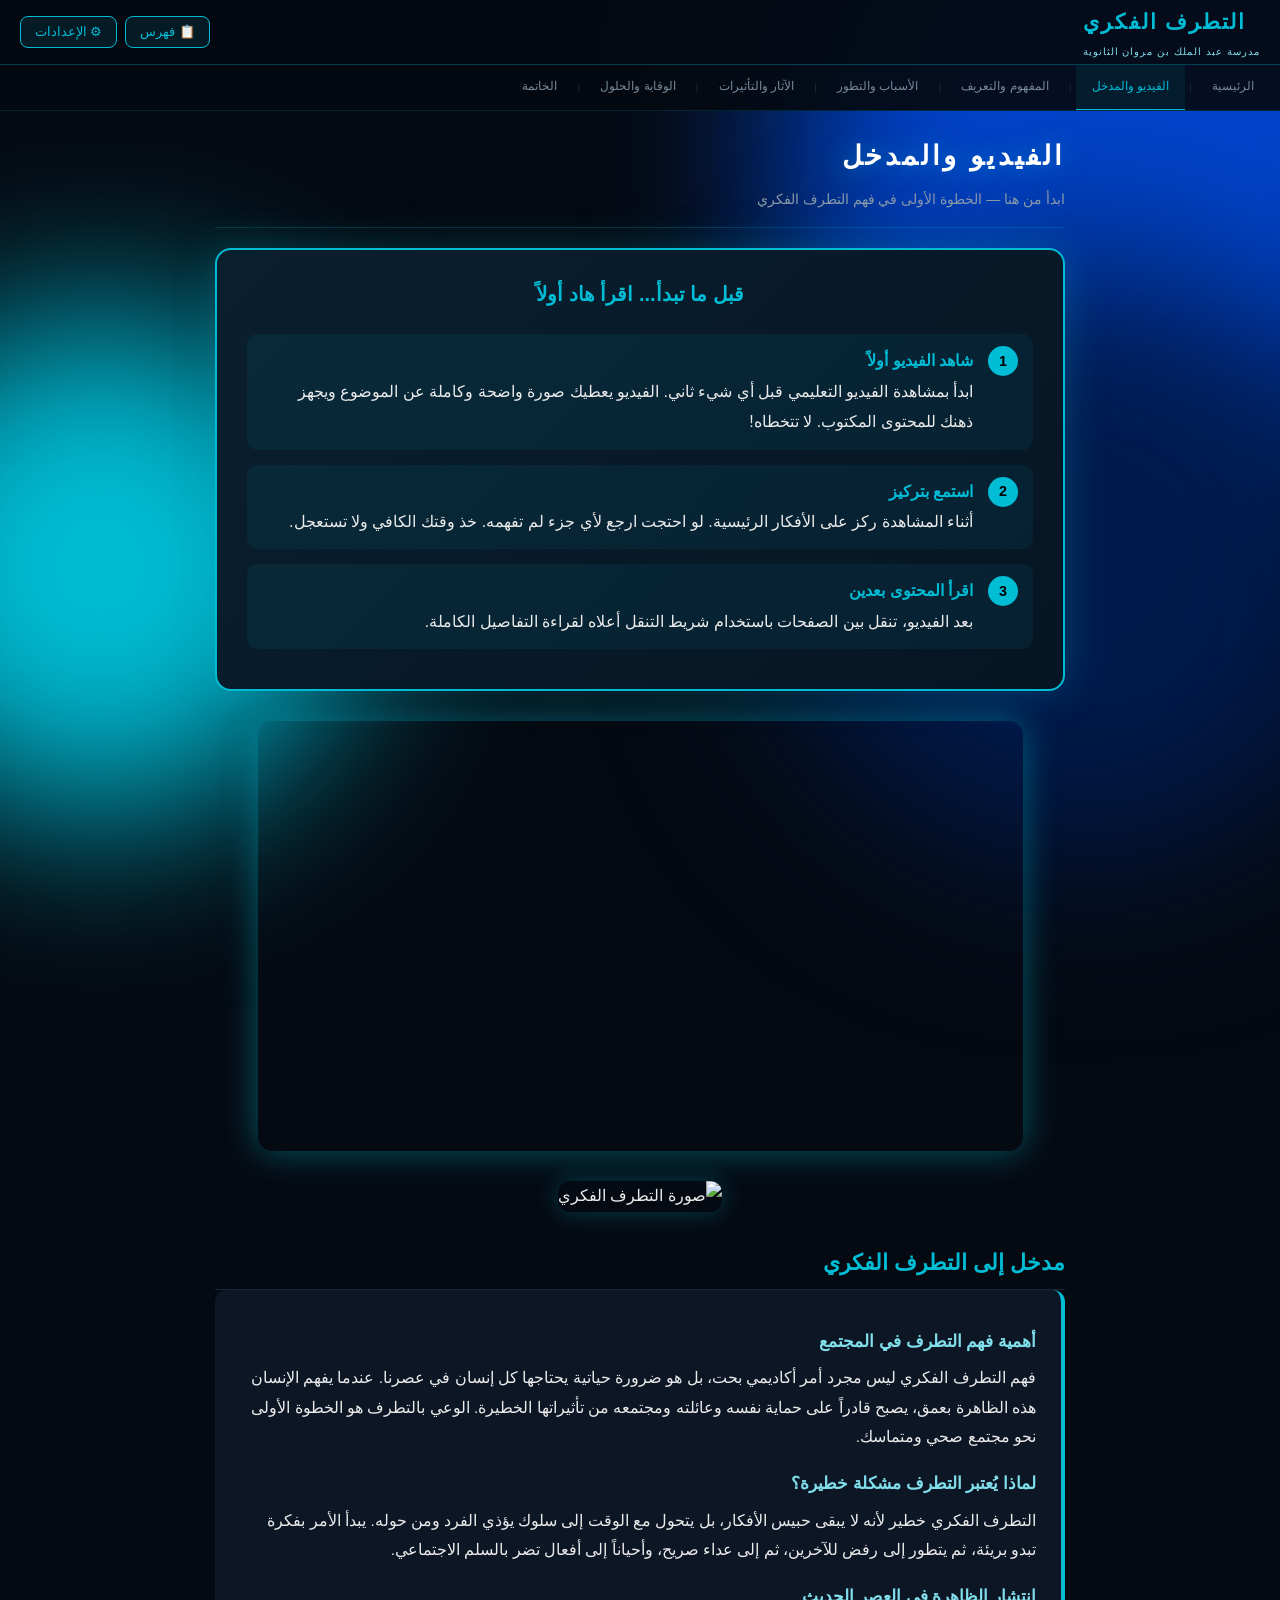
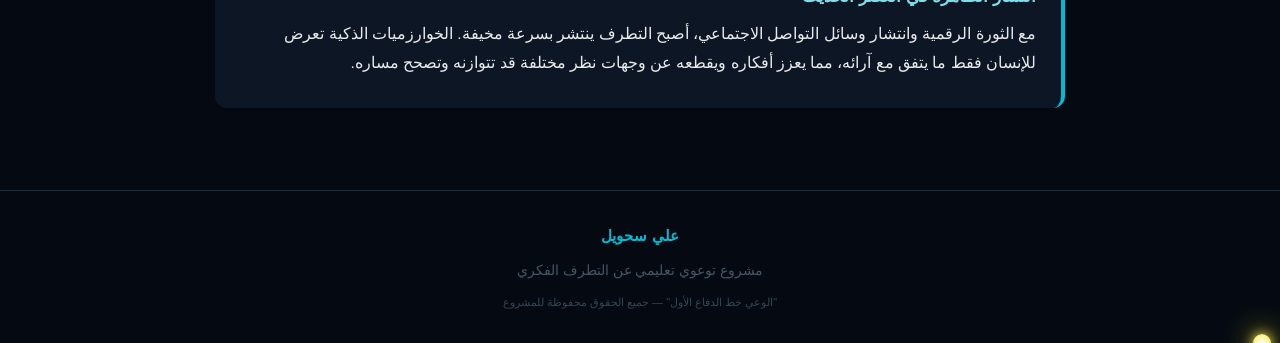
==== page1.html @ fb8c283d "Add files via upload" ====
<!DOCTYPE html>
<html lang="ar" dir="rtl">
<head>
<meta charset="UTF-8">
<meta name="viewport" content="width=device-width, initial-scale=1.0">
<title>الفيديو والمدخل — التطرف الفكري</title>
<link rel="stylesheet" href="style.css">
</head>
<body>
<!-- شاشة الترحيب -->
<div id="intro-screen">
  <canvas id="lightning-canvas"></canvas>
  <div id="intro-title">التطرف الفكري</div>
</div>

<div id="main-site">
<div id="progress-bar"></div>

<div class="bg-glow" style="width:700px;height:700px;background:#0044cc;top:-200px;right:-200px;animation-delay:0s"></div>
<div class="bg-glow" style="width:500px;height:500px;background:#00bcd4;top:35%;left:-150px;animation-delay:2.5s"></div>
<div class="bg-glow" style="width:600px;height:600px;background:#001a4d;bottom:5%;right:-100px;animation-delay:5s"></div>

<!-- الهيدر -->
<div id="site-header">
  <div class="header-title">التطرف الفكري<span>مدرسة عبد الملك بن مروان الثانوية</span></div>
  <div class="header-btns">
    
    <button id="toc-btn" onclick="toggleToc()">📋 فهرس</button>
    <button id="settings-btn" onclick="toggleSettings()">⚙ الإعدادات</button>
  </div>
</div>

<!-- الإعدادات -->
<div id="settings-overlay" onclick="toggleSettings()"></div>
<div id="settings-panel" role="dialog" aria-label="إعدادات إمكانية الوصول">
  <div class="sp-header">
    <h3>⚙ الإعدادات وإمكانية الوصول</h3>
    <button id="settings-close" onclick="toggleSettings()" aria-label="إغلاق الإعدادات">✕</button>
  </div>
  <div class="sp-section">
    <div class="sp-section-title">إمكانية القراءة</div>
    <div class="sp-row"><div class="sp-label">حجم الخط<small>تكبير أو تصغير النص في الصفحة</small></div></div>
    <div class="sp-slider-wrap">
      <div class="sp-slider-row">
        <span style="font-size:0.75em;color:#556677">أ</span>
        <input type="range" min="80" max="160" value="100" id="font-size-slider" oninput="applyFontSize(this.value)">
        <span style="font-size:1.1em;color:#556677">أ</span>
        <span class="sp-slider-val" id="font-size-val">100%</span>
      </div>
    </div>
    <div class="sp-row" style="margin-top:16px"><div class="sp-label">تباعد الأسطر<small>زيادة المسافة بين الأسطر</small></div></div>
    <div class="sp-slider-wrap">
      <div class="sp-slider-row">
        <input type="range" min="140" max="260" value="190" id="line-height-slider" oninput="applyLineHeight(this.value)">
        <span class="sp-slider-val" id="line-height-val">1.9</span>
      </div>
    </div>
  </div>
  <div class="sp-section">
    <div class="sp-section-title">التباين والألوان</div>
    <div class="sp-row">
      <div class="sp-label">وضع التباين العالي<small>يجعل النصوص أوضح للمكفوفين جزئياً</small></div>
      <label class="sp-toggle"><input type="checkbox" id="high-contrast-toggle" onchange="applyHighContrast(this.checked)"><div class="sp-toggle-track"></div></label>
    </div>
    <div class="sp-row">
      <div class="sp-label">وضع اللون الأحادي<small>يلغي الألوان للمصابين بعمى الألوان</small></div>
      <label class="sp-toggle"><input type="checkbox" id="grayscale-toggle" onchange="applyGrayscale(this.checked)"><div class="sp-toggle-track"></div></label>
    </div>
  </div>
  <div class="sp-section" style="border:none">
    <div class="sp-section-title">إعادة الضبط</div>
    <button onclick="resetAll()" style="width:100%;padding:10px;background:rgba(239,83,80,0.12);border:1px solid rgba(239,83,80,0.35);color:#ef9a9a;border-radius:8px;cursor:pointer!important;font-family:Tahoma;font-size:0.85em;transition:background 0.2s" onmouseover="this.style.background='rgba(239,83,80,0.25)'" onmouseout="this.style.background='rgba(239,83,80,0.12)'">إعادة جميع الإعدادات إلى الوضع الافتراضي</button>
  </div>
</div>

<!-- الفهرس الجانبي -->
<div id="toc-overlay" onclick="toggleToc()"></div>
<div id="toc-panel" role="dialog" aria-label="فهرس المحتويات">
  <div class="toc-panel-header">
    <h3>📋 فهرس المحتويات</h3>
    <button id="toc-close" onclick="toggleToc()" aria-label="إغلاق الفهرس">✕</button>
  </div>
  <div class="tp-chapter" id="tp-ch1">
    <div class="tp-chapter-title" onclick="toggleTpChapter('tp-ch1')"><div class="tp-chapter-num">1</div><span class="tp-chapter-name">الفيديو والمدخل</span><span class="tp-chapter-arrow">&#9654;</span></div>
    <div class="tp-chapter-items">
      <div class="tp-item" onclick="tocGoPage(1)"><div class="tp-item-dot"></div><span class="tp-item-text">الفيديو التعليمي</span></div>
      <div class="tp-item" onclick="tocGoPage(1)"><div class="tp-item-dot"></div><span class="tp-item-text">أهمية فهم التطرف في المجتمع</span></div>
      <div class="tp-item" onclick="tocGoPage(1)"><div class="tp-item-dot"></div><span class="tp-item-text">لماذا يُعتبر التطرف مشكلة خطيرة؟</span></div>
      <div class="tp-item" onclick="tocGoPage(1)"><div class="tp-item-dot"></div><span class="tp-item-text">انتشار الظاهرة في العصر الحديث</span></div>
    </div>
  </div>
  <div class="tp-chapter" id="tp-ch2">
    <div class="tp-chapter-title" onclick="toggleTpChapter('tp-ch2')"><div class="tp-chapter-num">2</div><span class="tp-chapter-name">المفهوم والتعريف</span><span class="tp-chapter-arrow">&#9654;</span></div>
    <div class="tp-chapter-items">
      <div class="tp-item" onclick="tocGoPage(2)"><div class="tp-item-dot"></div><span class="tp-item-text">تعريف التطرف الفكري</span></div>
      <div class="tp-item" onclick="tocGoPage(2)"><div class="tp-item-dot"></div><span class="tp-item-text">خصائص التفكير المتطرف</span></div>
      <div class="tp-item" onclick="tocGoPage(2)"><div class="tp-item-dot"></div><span class="tp-item-text">متى يتحول الرأي إلى تطرف؟</span></div>
      <div class="tp-item" onclick="tocGoPage(2)"><div class="tp-item-dot"></div><span class="tp-item-text">الفرق بين الرأي الطبيعي والتطرف</span></div>
      <div class="tp-item" onclick="tocGoPage(2)"><div class="tp-item-dot"></div><span class="tp-item-text">فقدان المرونة في التفكير</span></div>
      <div class="tp-item" onclick="tocGoPage(2)"><div class="tp-item-dot"></div><span class="tp-item-text">رفض تقبّل الآخر</span></div>
      <div class="tp-item" onclick="tocGoPage(2)"><div class="tp-item-dot"></div><span class="tp-item-text">علامات الشخص المتطرف</span></div>
    </div>
  </div>
  <div class="tp-chapter" id="tp-ch3">
    <div class="tp-chapter-title" onclick="toggleTpChapter('tp-ch3')"><div class="tp-chapter-num">3</div><span class="tp-chapter-name">الأسباب والتطور</span><span class="tp-chapter-arrow">&#9654;</span></div>
    <div class="tp-chapter-items">
      <div class="tp-item" onclick="tocGoPage(3)"><div class="tp-item-dot"></div><span class="tp-item-text">المرحلة الأولى — بداية الفكرة</span></div>
      <div class="tp-item" onclick="tocGoPage(3)"><div class="tp-item-dot"></div><span class="tp-item-text">المرحلة الثانية — الاقتناع</span></div>
      <div class="tp-item" onclick="tocGoPage(3)"><div class="tp-item-dot"></div><span class="tp-item-text">المرحلة الثالثة — التعصب</span></div>
      <div class="tp-item" onclick="tocGoPage(3)"><div class="tp-item-dot"></div><span class="tp-item-text">المرحلة الرابعة — السلوك</span></div>
      <div class="tp-item" onclick="tocGoPage(3)"><div class="tp-item-dot"></div><span class="tp-item-text">الجهل وقلة الوعي</span></div>
      <div class="tp-item" onclick="tocGoPage(3)"><div class="tp-item-dot"></div><span class="tp-item-text">الشعور بالظلم أو الفشل</span></div>
      <div class="tp-item" onclick="tocGoPage(3)"><div class="tp-item-dot"></div><span class="tp-item-text">تأثير الإنترنت ووسائل التواصل</span></div>
      <div class="tp-item" onclick="tocGoPage(3)"><div class="tp-item-dot"></div><span class="tp-item-text">الصحبة السيئة</span></div>
      <div class="tp-item" onclick="tocGoPage(3)"><div class="tp-item-dot"></div><span class="tp-item-text">الحالة النفسية</span></div>
    </div>
  </div>
  <div class="tp-chapter" id="tp-ch4">
    <div class="tp-chapter-title" onclick="toggleTpChapter('tp-ch4')"><div class="tp-chapter-num">4</div><span class="tp-chapter-name">الآثار والتأثيرات</span><span class="tp-chapter-arrow">&#9654;</span></div>
    <div class="tp-chapter-items">
      <div class="tp-item" onclick="tocGoPage(4)"><div class="tp-item-dot"></div><span class="tp-item-text">القلق والخوف المستمر</span></div>
      <div class="tp-item" onclick="tocGoPage(4)"><div class="tp-item-dot"></div><span class="tp-item-text">الشعور بالعزلة</span></div>
      <div class="tp-item" onclick="tocGoPage(4)"><div class="tp-item-dot"></div><span class="tp-item-text">فقدان الثقة بالآخرين</span></div>
      <div class="tp-item" onclick="tocGoPage(4)"><div class="tp-item-dot"></div><span class="tp-item-text">آثار التطرف على الفرد</span></div>
      <div class="tp-item" onclick="tocGoPage(4)"><div class="tp-item-dot"></div><span class="tp-item-text">آثار التطرف على المجتمع</span></div>
      <div class="tp-item" onclick="tocGoPage(4)"><div class="tp-item-dot"></div><span class="tp-item-text">المحتوى المضلل في وسائل التواصل</span></div>
      <div class="tp-item" onclick="tocGoPage(4)"><div class="tp-item-dot"></div><span class="tp-item-text">الفقاعة الفكرية</span></div>
      <div class="tp-item" onclick="tocGoPage(4)"><div class="tp-item-dot"></div><span class="tp-item-text">أثر التطرف على مستقبل الشباب</span></div>
    </div>
  </div>
  <div class="tp-chapter" id="tp-ch5">
    <div class="tp-chapter-title" onclick="toggleTpChapter('tp-ch5')"><div class="tp-chapter-num">5</div><span class="tp-chapter-name">الوقاية والحلول</span><span class="tp-chapter-arrow">&#9654;</span></div>
    <div class="tp-chapter-items">
      <div class="tp-item" onclick="tocGoPage(5)"><div class="tp-item-dot"></div><span class="tp-item-text">دور الأسرة — الحوار داخل البيت</span></div>
      <div class="tp-item" onclick="tocGoPage(5)"><div class="tp-item-dot"></div><span class="tp-item-text">متابعة الأبناء</span></div>
      <div class="tp-item" onclick="tocGoPage(5)"><div class="tp-item-dot"></div><span class="tp-item-text">زرع القيم الإيجابية</span></div>
      <div class="tp-item" onclick="tocGoPage(5)"><div class="tp-item-dot"></div><span class="tp-item-text">دور المدرسة — تعليم التفكير النقدي</span></div>
      <div class="tp-item" onclick="tocGoPage(5)"><div class="tp-item-dot"></div><span class="tp-item-text">الأنشطة الجماعية</span></div>
      <div class="tp-item" onclick="tocGoPage(5)"><div class="tp-item-dot"></div><span class="tp-item-text">النقاشات الصفية</span></div>
      <div class="tp-item" onclick="tocGoPage(5)"><div class="tp-item-dot"></div><span class="tp-item-text">احترام الرأي الآخر</span></div>
      <div class="tp-item" onclick="tocGoPage(5)"><div class="tp-item-dot"></div><span class="tp-item-text">كيف نحمي أنفسنا من التطرف؟</span></div>
    </div>
  </div>
  <div class="tp-chapter" id="tp-ch6">
    <div class="tp-chapter-title" onclick="toggleTpChapter('tp-ch6')"><div class="tp-chapter-num">6</div><span class="tp-chapter-name">الخاتمة</span><span class="tp-chapter-arrow">&#9654;</span></div>
    <div class="tp-chapter-items">
      <div class="tp-item" onclick="tocGoPage(6)"><div class="tp-item-dot"></div><span class="tp-item-text">كيف نبني فكراً متوازناً؟</span></div>
      <div class="tp-item" onclick="tocGoPage(6)"><div class="tp-item-dot"></div><span class="tp-item-text">التعلم المستمر</span></div>
      <div class="tp-item" onclick="tocGoPage(6)"><div class="tp-item-dot"></div><span class="tp-item-text">الانفتاح الفكري</span></div>
      <div class="tp-item" onclick="tocGoPage(6)"><div class="tp-item-dot"></div><span class="tp-item-text">أهمية الوعي</span></div>
      <div class="tp-item" onclick="tocGoPage(6)"><div class="tp-item-dot"></div><span class="tp-item-text">دور الفرد في المجتمع</span></div>
      <div class="tp-item" onclick="tocGoPage(6)"><div class="tp-item-dot"></div><span class="tp-item-text">بناء مجتمع متوازن</span></div>
    </div>
  </div>
</div>

<!-- شريط التنقل -->
<nav id="pages-nav"></nav>

<div class="main-container">

  <div class="page-header">
    <div class="page-title-wrap">
      <h1>الفيديو والمدخل</h1>
      <p>ابدأ من هنا — الخطوة الأولى في فهم التطرف الفكري</p>
    </div>
  </div>

  <div class="watch-guide">
    <h2>قبل ما تبدأ... اقرأ هاد أولاً</h2>
    <div class="step">
      <div class="step-num">1</div>
      <div><strong style="color:#00bcd4">شاهد الفيديو أولاً</strong><br>ابدأ بمشاهدة الفيديو التعليمي قبل أي شيء ثاني. الفيديو يعطيك صورة واضحة وكاملة عن الموضوع ويجهز ذهنك للمحتوى المكتوب. لا تتخطاه!</div>
    </div>
    <div class="step">
      <div class="step-num">2</div>
      <div><strong style="color:#00bcd4">استمع بتركيز</strong><br>أثناء المشاهدة ركز على الأفكار الرئيسية. لو احتجت ارجع لأي جزء لم تفهمه. خذ وقتك الكافي ولا تستعجل.</div>
    </div>
    <div class="step">
      <div class="step-num">3</div>
      <div><strong style="color:#00bcd4">اقرأ المحتوى بعدين</strong><br>بعد الفيديو، تنقل بين الصفحات باستخدام شريط التنقل أعلاه لقراءة التفاصيل الكاملة.</div>
    </div>
  </div>

  <div style="text-align:center;margin-bottom:30px">
    <iframe width="90%" height="430" src="https://youtu.be/-v0TzKjWckw" title="الفيديو التعليمي" frameborder="0" allow="accelerometer; autoplay; clipboard-write; encrypted-media; gyroscope; picture-in-picture; web-share" allowfullscreen style="border-radius:14px;box-shadow:0 0 35px rgba(0,188,212,0.45);max-width:800px;display:block;margin:0 auto"></iframe>
  </div>

  <div class="img-container">
    <img src="https://s.ourouba22.com/storage/attachments/1/ttrf_901227.jpg/r/1200/ttrf_901227.jpg" alt="صورة التطرف الفكري">
  </div>

  <h2 id="intro">مدخل إلى التطرف الفكري</h2>
  <div class="section-box">
    <h3>أهمية فهم التطرف في المجتمع</h3>
    <p>فهم التطرف الفكري ليس مجرد أمر أكاديمي بحت، بل هو ضرورة حياتية يحتاجها كل إنسان في عصرنا. عندما يفهم الإنسان هذه الظاهرة بعمق، يصبح قادراً على حماية نفسه وعائلته ومجتمعه من تأثيراتها الخطيرة. الوعي بالتطرف هو الخطوة الأولى نحو مجتمع صحي ومتماسك.</p>
    <h3>لماذا يُعتبر التطرف مشكلة خطيرة؟</h3>
    <p>التطرف الفكري خطير لأنه لا يبقى حبيس الأفكار، بل يتحول مع الوقت إلى سلوك يؤذي الفرد ومن حوله. يبدأ الأمر بفكرة تبدو بريئة، ثم يتطور إلى رفض للآخرين، ثم إلى عداء صريح، وأحياناً إلى أفعال تضر بالسلم الاجتماعي.</p>
    <h3>انتشار الظاهرة في العصر الحديث</h3>
    <p>مع الثورة الرقمية وانتشار وسائل التواصل الاجتماعي، أصبح التطرف ينتشر بسرعة مخيفة. الخوارزميات الذكية تعرض للإنسان فقط ما يتفق مع آرائه، مما يعزز أفكاره ويقطعه عن وجهات نظر مختلفة قد تتوازنه وتصحح مساره.</p>
  </div>
</div>

</div><!-- /main-container -->

<footer>
  <div class="team-name">علي سحويل</div>
  <p style="color:#445566;margin:8px 0 4px">مشروع توعوي تعليمي عن التطرف الفكري</p>
  <div class="footer-note">"الوعي خط الدفاع الأول" — جميع الحقوق محفوظة للمشروع</div>
</footer>

</div><!-- /main-site -->

<button id="back-to-top" onclick="window.scrollTo({top:0,behavior:'smooth'})" title="العودة للأعلى">↑</button>

<script src="script.js"></script>
<script>buildNav(1);</script>
</body>
</html>
---- style.css ----
/* ===== عام ===== */
*{margin:0;padding:0;box-sizing:border-box;cursor:none!important}
body{direction:rtl;text-align:right;font-family:Tahoma,Arial,sans-serif;line-height:1.9;background:#050a12;color:#eaeaea;overflow-x:hidden}

/* ===== شاشة الترحيب ===== */
#intro-screen{position:fixed;top:0;left:0;right:0;bottom:0;background:radial-gradient(ellipse at center,#000820 0%,#000005 100%);z-index:999999;display:flex;flex-direction:column;align-items:center;justify-content:center;overflow:hidden}
#lightning-canvas{position:absolute;top:0;left:0;width:100%;height:100%;z-index:1}
#intro-title{font-family:Tahoma,Arial,sans-serif;font-size:3.5em;color:#fff;text-align:center;letter-spacing:8px;position:relative;z-index:5;opacity:0;padding:30px 60px;animation:title-appear 1.4s ease 0.5s forwards;background:rgba(0,10,30,0.6);backdrop-filter:blur(18px);-webkit-backdrop-filter:blur(18px);border:1px solid rgba(0,188,212,0.3);border-radius:20px;box-shadow:0 0 60px rgba(0,188,212,0.15)}
@keyframes title-appear{0%{opacity:0;transform:scale(0.8)}60%{opacity:1;transform:scale(1.05)}100%{opacity:1;transform:scale(1);text-shadow:0 0 40px #00bcd4,0 0 80px #0055ff}}
.intro-snow{position:absolute;pointer-events:none;animation:intro-fall linear forwards;z-index:4;user-select:none}
@keyframes intro-fall{0%{transform:translateY(-50px) translateX(0) rotate(0deg);opacity:0}5%{opacity:1}95%{opacity:1}100%{transform:translateY(110vh) translateX(var(--drift)) rotate(var(--spin));opacity:0}}
#intro-screen.fade-out{animation:screen-fadeout 1.2s ease forwards}
@keyframes screen-fadeout{0%{opacity:1}100%{opacity:0;pointer-events:none}}
#main-site{opacity:0;transition:opacity 1.2s ease}
#main-site.visible{opacity:1}

/* ===== شريط التقدم ===== */
#progress-bar{position:fixed;top:0;right:0;height:4px;width:0%;background:linear-gradient(to left,#00bcd4,#0055ff);z-index:99999;transition:width 0.1s ease}

/* ===== الهيدر ===== */
#site-header{position:fixed;top:0;right:0;left:0;z-index:99998;background:rgba(5,10,18,0.95);backdrop-filter:blur(12px);border-bottom:1px solid rgba(0,188,212,0.3);display:flex;align-items:center;justify-content:space-between;padding:0 20px;height:65px}
.header-title{color:#00bcd4;font-size:1.3em;font-weight:bold;letter-spacing:2px;display:flex;flex-direction:column;align-items:flex-end;animation:header-lightning 4s infinite}
.header-title span{font-size:0.5em;color:#80deea;letter-spacing:1px;font-weight:normal}
@keyframes header-lightning{0%,89%,100%{text-shadow:0 0 15px rgba(0,188,212,0.5);color:#00bcd4}90%{text-shadow:0 0 60px #fff,0 0 100px #00bcd4,0 0 150px #0055ff;color:#fff}93%{text-shadow:0 0 15px rgba(0,188,212,0.5);color:#00bcd4}96%{text-shadow:0 0 80px #fff,0 0 120px #00bcd4;color:#fff}}
.header-btns{display:flex;align-items:center;gap:8px}

/* ===== شريط التنقل ===== */
#pages-nav{position:fixed;top:65px;right:0;left:0;z-index:99997;background:rgba(5,10,18,0.92);backdrop-filter:blur(8px);border-bottom:1px solid rgba(0,188,212,0.15);display:flex;align-items:center;overflow-x:auto;scrollbar-width:none;padding:0 10px;height:46px}
#pages-nav::-webkit-scrollbar{display:none}
.page-tab{flex-shrink:0;padding:0 16px;height:46px;display:flex;align-items:center;color:#778899;font-size:0.78em;cursor:pointer!important;border-bottom:2px solid transparent;transition:all 0.25s;white-space:nowrap;user-select:none}
.page-tab:hover{color:#00bcd4;background:rgba(0,188,212,0.05)}
.page-tab.active{color:#00bcd4;border-bottom-color:#00bcd4;background:rgba(0,188,212,0.08)}
.tab-sep{color:#1a2535;padding:0 4px;font-size:0.7em;flex-shrink:0}

/* ===== دوائر الخلفية ===== */
.bg-glow{position:fixed;border-radius:50%;pointer-events:none;z-index:0;filter:blur(90px);animation:glow-pulse 7s ease-in-out infinite alternate}
@keyframes glow-pulse{0%{opacity:0.03;transform:scale(1)}100%{opacity:0.10;transform:scale(1.2)}}

/* ===== الحاوية ===== */
.main-container{max-width:900px;margin:0 auto;padding:130px 25px 30px;position:relative;z-index:1}

/* ===== المحتوى ===== */
.section-box{background:rgba(15,25,40,0.88);padding:20px 25px;border-radius:12px;margin-bottom:12px;border-right:4px solid #00bcd4}
h1{color:#fff;text-align:center;border-bottom:2px solid #00bcd4;padding-bottom:12px;font-size:2em;text-shadow:0 0 25px rgba(0,188,212,0.6);letter-spacing:3px;margin-bottom:20px}
h2{color:#00bcd4;margin-top:30px;border-bottom:1px solid #1a2535;padding-bottom:6px;font-size:1.35em}
h3{color:#80deea;margin-top:16px;margin-bottom:6px;font-size:1.05em}
p{margin-bottom:10px;font-size:0.97em}
ul{padding-right:20px;margin:8px 0}
ul li{margin-bottom:10px;line-height:1.8}
.img-container{text-align:center;margin:20px 0}
.img-container img{max-width:90%;border-radius:12px;box-shadow:0 0 25px rgba(0,188,212,0.3)}
.highlight-box{background:linear-gradient(135deg,#0d2233,#0a1a2e);border:2px solid #00bcd4;border-radius:14px;padding:25px 30px;margin:25px 0;text-align:center;font-size:1.05em;color:#e0f7fa;box-shadow:0 0 30px rgba(0,188,212,0.2)}

/* ===== دليل المشاهدة ===== */
.watch-guide{background:linear-gradient(135deg,#0a1f2e,#061524);border:2px solid #00bcd4;border-radius:16px;padding:25px 30px;margin-bottom:30px;box-shadow:0 0 40px rgba(0,188,212,0.25)}
.watch-guide h2{color:#00bcd4;margin-top:0;font-size:1.25em;border:none;text-align:center}
.watch-guide .step{display:flex;align-items:flex-start;gap:15px;margin:15px 0;padding:12px 15px;background:rgba(0,188,212,0.07);border-radius:10px}
.watch-guide .step-num{background:#00bcd4;color:#000;font-weight:bold;border-radius:50%;min-width:30px;height:30px;display:flex;align-items:center;justify-content:center;font-size:0.9em;flex-shrink:0}

/* ===== رأس الصفحة ===== */
.page-header{display:flex;align-items:center;gap:15px;margin-bottom:20px;padding-bottom:15px;border-bottom:1px solid rgba(0,188,212,0.2)}
.page-title-wrap h1{border:none;padding:0;margin:0;text-align:right;font-size:1.7em}
.page-title-wrap p{color:#8899aa;font-size:0.88em;margin:4px 0 0}

/* ===== بطاقات الصفحة الرئيسية ===== */
.pages-grid{display:grid;grid-template-columns:repeat(auto-fit,minmax(200px,1fr));gap:12px;margin:20px 0}
.page-card{background:rgba(15,25,40,0.88);border:1px solid rgba(0,188,212,0.2);border-radius:12px;padding:18px;cursor:pointer!important;transition:all 0.25s;text-align:center}
.page-card:hover{border-color:#00bcd4;background:rgba(0,188,212,0.08);transform:translateY(-2px)}
.page-card .pc-title{color:#00bcd4;font-size:0.9em;font-weight:bold;display:block;margin-bottom:5px}
.page-card .pc-desc{color:#778899;font-size:0.75em;line-height:1.5}

/* ===== الفهرس (صفحة) ===== */
.toc-container{background:rgba(15,25,40,0.88);border-radius:14px;padding:10px 0;border:1px solid rgba(0,188,212,0.2)}
.toc-chapter{border-bottom:1px solid rgba(0,188,212,0.1)}
.toc-chapter:last-child{border-bottom:none}
.toc-chapter-title{display:flex;align-items:center;justify-content:space-between;padding:14px 22px;cursor:pointer!important;transition:background 0.2s;user-select:none}
.toc-chapter-title:hover{background:rgba(0,188,212,0.07)}
.toc-chapter-num{background:#00bcd4;color:#000;font-weight:bold;border-radius:50%;min-width:28px;height:28px;display:flex;align-items:center;justify-content:center;font-size:0.82em;flex-shrink:0;margin-left:14px}
.toc-chapter-name{color:#e0f7fa;font-size:0.97em;font-weight:bold;flex:1}
.toc-chapter-arrow{color:#00bcd4;font-size:0.85em;transition:transform 0.25s;flex-shrink:0}
.toc-chapter.open .toc-chapter-arrow{transform:rotate(90deg)}
.toc-items{display:none;padding:0 22px 14px 22px;border-top:1px solid rgba(0,188,212,0.08)}
.toc-chapter.open .toc-items{display:block}
.toc-item{display:flex;align-items:center;gap:10px;padding:8px 10px;border-radius:8px;cursor:pointer!important;transition:background 0.15s;margin-top:4px}
.toc-item:hover{background:rgba(0,188,212,0.1)}
.toc-item-dot{width:7px;height:7px;border-radius:50%;background:#00bcd4;flex-shrink:0}
.toc-item-text{color:#b0c4d8;font-size:0.88em}

/* ===== الفوتر ===== */
footer{text-align:center;padding:30px 20px;margin-top:40px;border-top:1px solid #1a3040;color:#556677;font-size:0.88em}
footer .team-name{color:#00bcd4;font-weight:bold;font-size:1.1em}
footer .footer-note{color:#334455;font-size:0.78em;margin-top:8px}

/* ===== زر الأعلى ===== */
#back-to-top{position:fixed;bottom:25px;left:25px;background:#00bcd4;color:#000;border:none;border-radius:50%;width:44px;height:44px;font-size:1.3em;cursor:pointer!important;z-index:9999;display:none;box-shadow:0 0 15px rgba(0,188,212,0.5);font-weight:bold}

/* ===== الكيرسور ===== */
#custom-cursor{position:fixed;width:18px;height:18px;background:radial-gradient(circle,#fff,#00bcd4);border-radius:50%;pointer-events:none;z-index:9999999;transform:translate(-50%,-50%);box-shadow:0 0 10px #00bcd4,0 0 25px #0055ff,0 0 50px rgba(0,188,212,0.5);transition:transform 0.05s ease}
.cursor-trail{position:fixed;border-radius:50%;pointer-events:none;z-index:9999998;transform:translate(-50%,-50%);background:radial-gradient(circle,#00bcd4,#0055ff);animation:trail-fade linear forwards}
@keyframes trail-fade{0%{opacity:0.8}100%{opacity:0;transform:translate(-50%,-50%) scale(0.1)}}

/* ===== أزرار الهيدر ===== */
#settings-btn,#toc-btn{background:rgba(0,188,212,0.1);border:1px solid #00bcd4;color:#00bcd4;border-radius:8px;padding:7px 14px;cursor:pointer!important;font-size:0.82em;font-family:Tahoma;transition:all 0.2s;white-space:nowrap;display:flex;align-items:center;gap:6px}
#settings-btn:hover,#toc-btn:hover{background:rgba(0,188,212,0.25)}
#toc-btn.active{background:rgba(0,188,212,0.3);box-shadow:0 0 12px rgba(0,188,212,0.4)}

/* ===== الإعدادات ===== */
#settings-overlay{position:fixed;inset:0;background:rgba(0,0,0,0.6);z-index:9999990;opacity:0;pointer-events:none;transition:opacity 0.3s;backdrop-filter:blur(4px)}
#settings-overlay.open{opacity:1;pointer-events:all}
#settings-panel{position:fixed;top:0;left:0;width:340px;height:100vh;background:rgba(6,14,26,0.98);border-left:1px solid rgba(0,188,212,0.35);z-index:9999995;transform:translateX(-100%);transition:transform 0.35s cubic-bezier(0.4,0,0.2,1);overflow-y:auto;padding:0 0 40px}
#settings-panel.open{transform:translateX(0)}
.sp-header{display:flex;align-items:center;justify-content:space-between;padding:18px 20px;border-bottom:1px solid rgba(0,188,212,0.2);background:rgba(0,188,212,0.05);position:sticky;top:0;z-index:2}
.sp-header h3{color:#00bcd4;font-size:1em;margin:0;display:flex;align-items:center;gap:8px}
#settings-close,#toc-close{background:rgba(0,188,212,0.1);border:1px solid rgba(0,188,212,0.3);color:#00bcd4;border-radius:6px;width:30px;height:30px;cursor:pointer!important;font-size:1em;display:flex;align-items:center;justify-content:center;transition:background 0.2s}
#settings-close:hover,#toc-close:hover{background:rgba(0,188,212,0.3)}
.sp-section{padding:16px 20px;border-bottom:1px solid rgba(255,255,255,0.05)}
.sp-section-title{font-size:0.72em;color:#00bcd4;letter-spacing:1.5px;text-transform:uppercase;margin-bottom:14px;display:flex;align-items:center;gap:6px;opacity:0.85}
.sp-row{display:flex;align-items:center;justify-content:space-between;margin-bottom:14px;gap:10px}
.sp-row:last-child{margin-bottom:0}
.sp-label{font-size:0.85em;color:#cdd6e0;line-height:1.4;flex:1}
.sp-label small{display:block;color:#556677;font-size:0.8em;margin-top:2px}
.sp-toggle{position:relative;width:42px;height:24px;flex-shrink:0}
.sp-toggle input{opacity:0;width:0;height:0;position:absolute}
.sp-toggle-track{position:absolute;inset:0;background:#1a2535;border-radius:24px;cursor:pointer!important;transition:background 0.25s;border:1px solid #2a3a50}
.sp-toggle input:checked+.sp-toggle-track{background:#00bcd4;border-color:#00bcd4}
.sp-toggle-track::after{content:'';position:absolute;width:18px;height:18px;background:#fff;border-radius:50%;top:2px;right:2px;transition:right 0.25s;box-shadow:0 1px 4px rgba(0,0,0,0.4)}
.sp-toggle input:checked+.sp-toggle-track::after{right:calc(100% - 20px)}
.sp-slider-wrap{margin-top:8px}
.sp-slider-row{display:flex;align-items:center;gap:10px}
.sp-slider-row input[type=range]{flex:1;accent-color:#00bcd4;height:4px;cursor:pointer!important}
.sp-slider-val{font-size:0.8em;color:#00bcd4;min-width:32px;text-align:center}

/* ===== الفهرس الجانبي ===== */
#toc-overlay{position:fixed;inset:0;background:rgba(0,0,0,0.55);z-index:9999985;opacity:0;pointer-events:none;transition:opacity 0.3s;backdrop-filter:blur(3px)}
#toc-overlay.open{opacity:1;pointer-events:all}
#toc-panel{position:fixed;top:0;right:0;width:360px;height:100vh;background:rgba(6,14,26,0.98);border-left:1px solid rgba(0,188,212,0.35);z-index:9999988;transform:translateX(100%);transition:transform 0.35s cubic-bezier(0.4,0,0.2,1);overflow-y:auto;padding:0 0 40px;scrollbar-width:thin;scrollbar-color:#1a2535 transparent}
#toc-panel.open{transform:translateX(0)}
#toc-panel::-webkit-scrollbar{width:4px}
#toc-panel::-webkit-scrollbar-thumb{background:#1a2535;border-radius:4px}
.toc-panel-header{display:flex;align-items:center;justify-content:space-between;padding:18px 20px;border-bottom:1px solid rgba(0,188,212,0.2);background:rgba(0,188,212,0.05);position:sticky;top:0;z-index:2}
.toc-panel-header h3{color:#00bcd4;font-size:1em;margin:0;display:flex;align-items:center;gap:8px}
.tp-chapter{border-bottom:1px solid rgba(0,188,212,0.08)}
.tp-chapter:last-child{border-bottom:none}
.tp-chapter-title{display:flex;align-items:center;gap:12px;padding:13px 18px;cursor:pointer!important;transition:background 0.2s;user-select:none}
.tp-chapter-title:hover{background:rgba(0,188,212,0.07)}
.tp-chapter-num{background:linear-gradient(135deg,#00bcd4,#0055ff);color:#000;font-weight:bold;border-radius:50%;min-width:26px;height:26px;display:flex;align-items:center;justify-content:center;font-size:0.78em;flex-shrink:0}
.tp-chapter-name{color:#e0f7fa;font-size:0.92em;font-weight:bold;flex:1}
.tp-chapter-arrow{color:#00bcd4;font-size:0.8em;transition:transform 0.25s;flex-shrink:0}
.tp-chapter.open .tp-chapter-arrow{transform:rotate(90deg)}
.tp-chapter-items{display:none;padding:4px 18px 12px 18px;background:rgba(0,10,20,0.3)}
.tp-chapter.open .tp-chapter-items{display:block}
.tp-item{display:flex;align-items:center;gap:9px;padding:7px 8px;border-radius:7px;cursor:pointer!important;transition:background 0.15s;margin-top:3px}
.tp-item:hover{background:rgba(0,188,212,0.12)}
.tp-item-dot{width:5px;height:5px;border-radius:50%;background:#00bcd4;flex-shrink:0;opacity:0.7}
.tp-item-text{color:#a0b4c8;font-size:0.83em;line-height:1.4}

/* ===== موبايل ===== */
@media(max-width:768px){
  .main-container{padding:125px 12px 20px!important}
  .page-tab{padding:0 10px;font-size:0.7em}
  h1{font-size:1.5em}
  #pages-nav{height:42px}
  #site-header{height:55px}
  #pages-nav{top:55px}
  #settings-panel{width:100%;left:0}
  #toc-panel{width:100%;right:0}
}
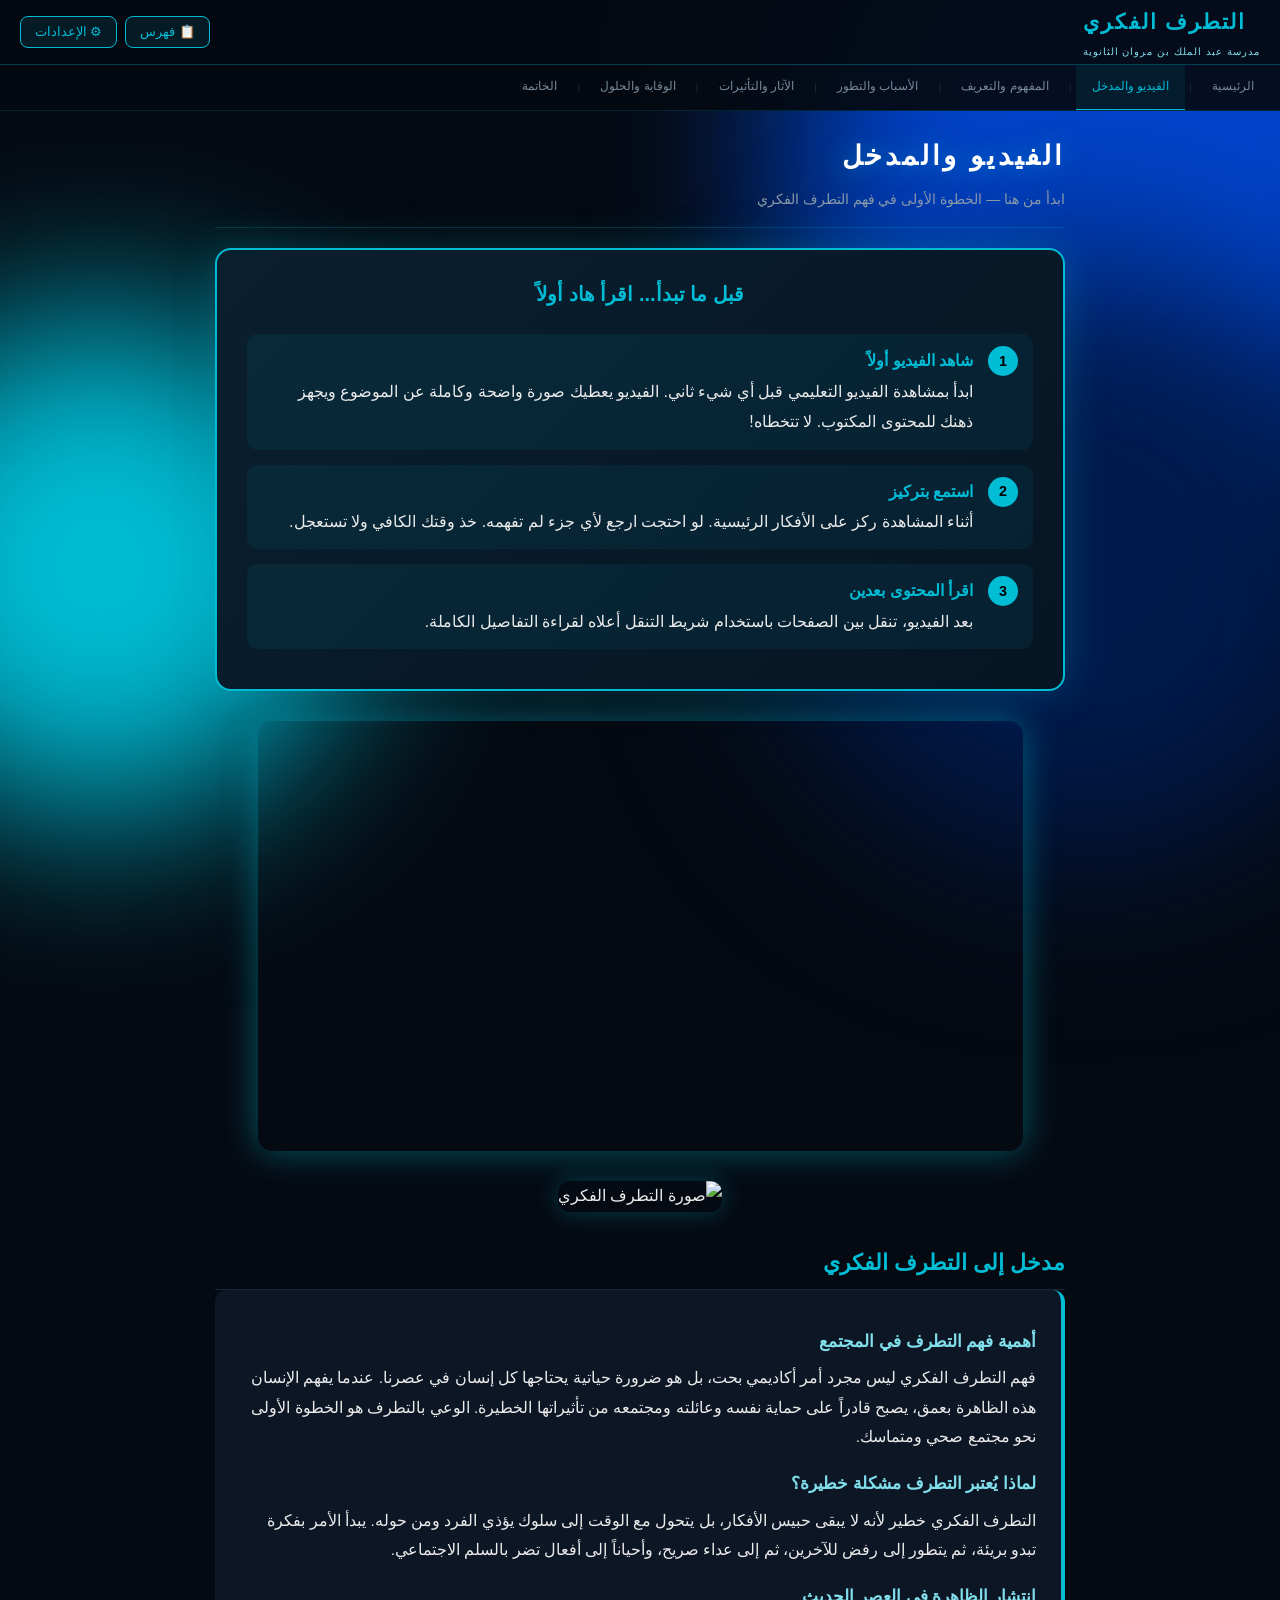
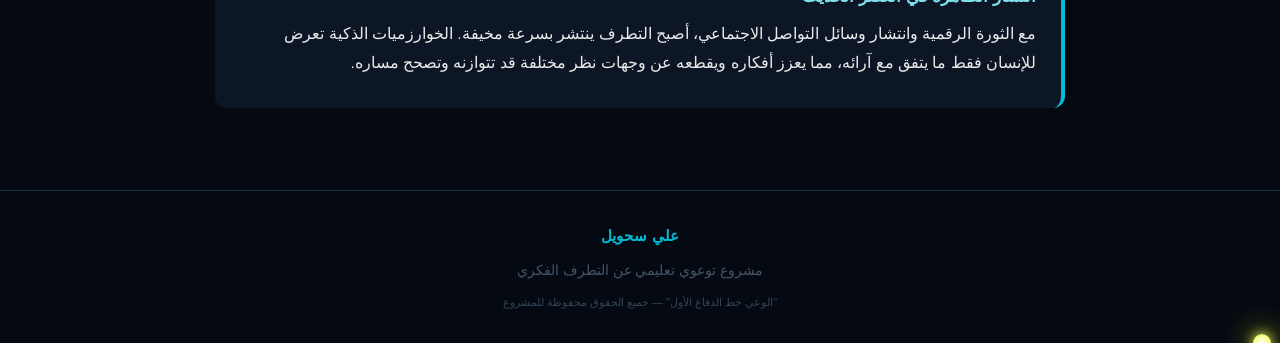
==== commit 71077848: "Add files via upload" ====
--- a/page1.html
+++ b/page1.html
@@ -183,7 +183,7 @@
   </div>
 
   <div style="text-align:center;margin-bottom:30px">
-    <iframe width="90%" height="430" src="https://youtu.be/-v0TzKjWckw" title="الفيديو التعليمي" frameborder="0" allow="accelerometer; autoplay; clipboard-write; encrypted-media; gyroscope; picture-in-picture; web-share" allowfullscreen style="border-radius:14px;box-shadow:0 0 35px rgba(0,188,212,0.45);max-width:800px;display:block;margin:0 auto"></iframe>
+    <iframe width="90%" height="430" src="https://youtu.be/-v0TzKjWckw?si=i3fhMLLCOg8SWFDG" title="الفيديو التعليمي" frameborder="0" allow="accelerometer; autoplay; clipboard-write; encrypted-media; gyroscope; picture-in-picture; web-share" allowfullscreen style="border-radius:14px;box-shadow:0 0 35px rgba(0,188,212,0.45);max-width:800px;display:block;margin:0 auto"></iframe>
   </div>
 
   <div class="img-container">
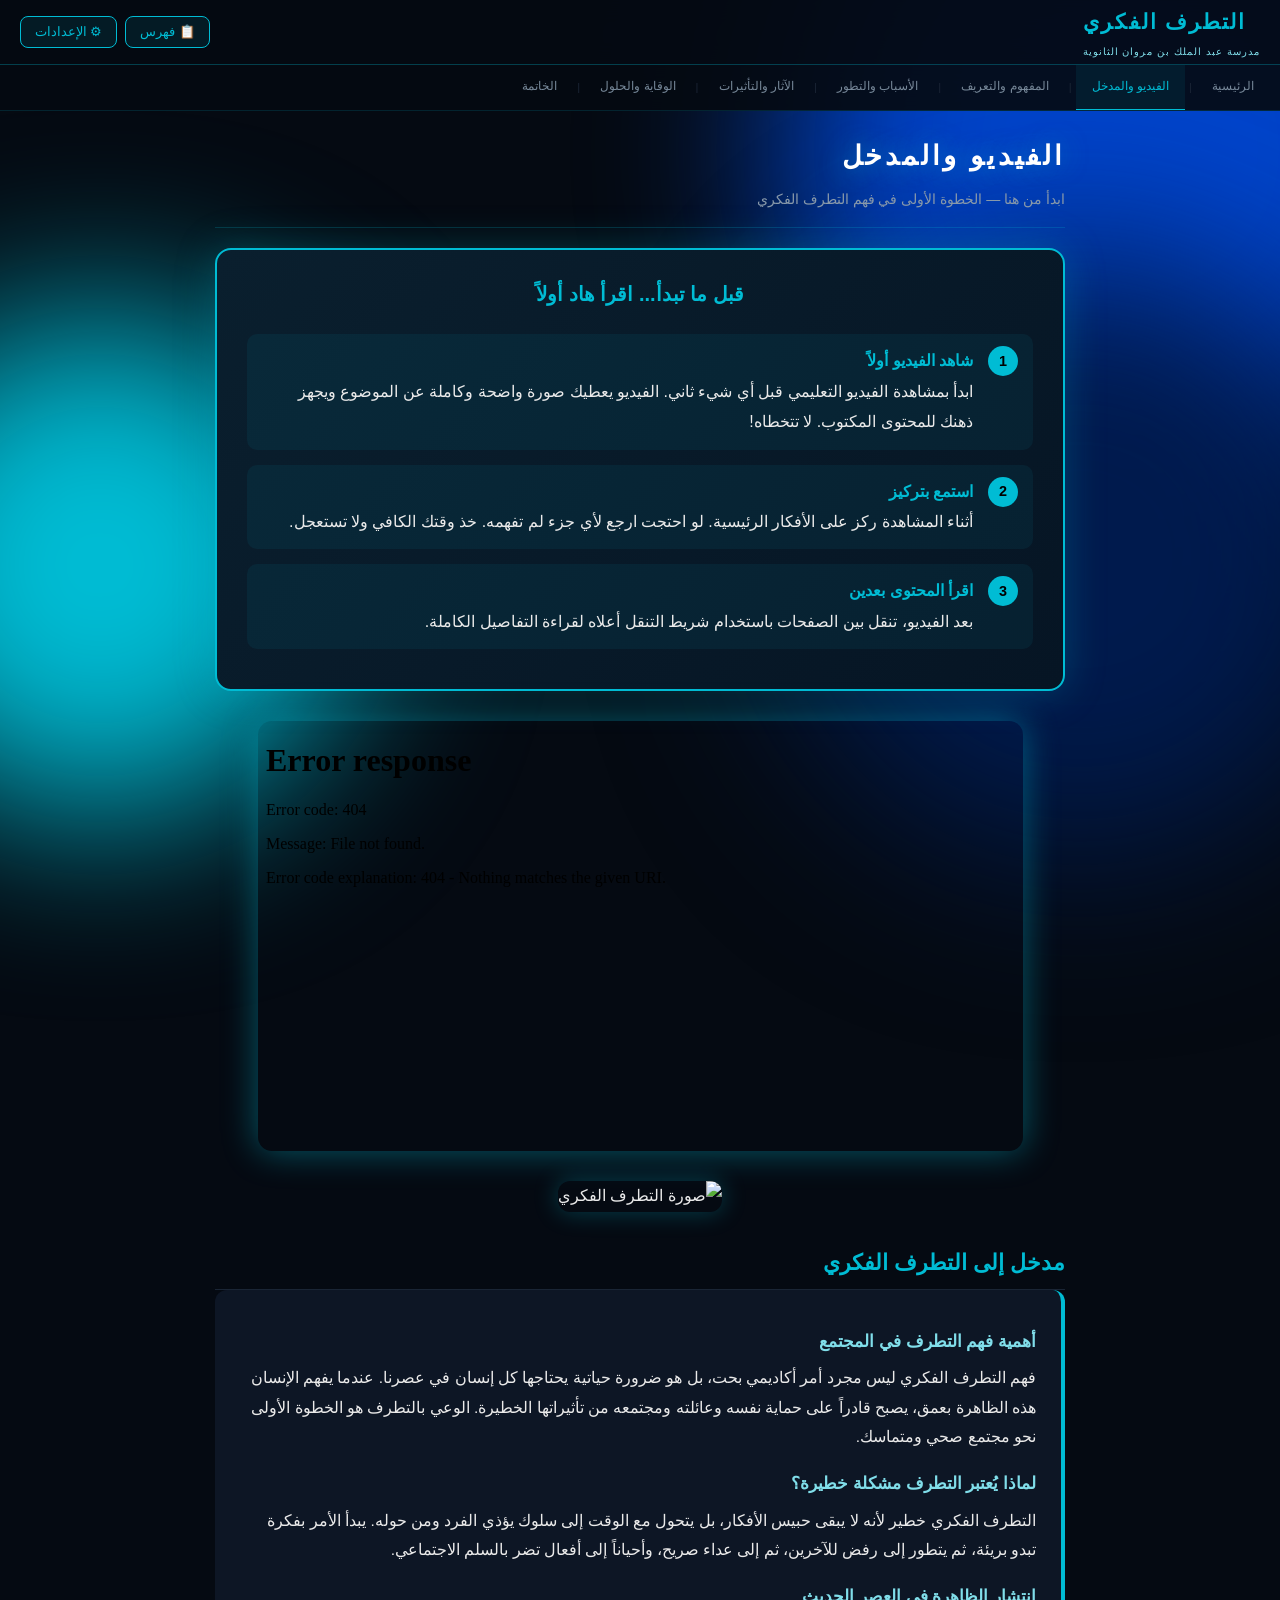
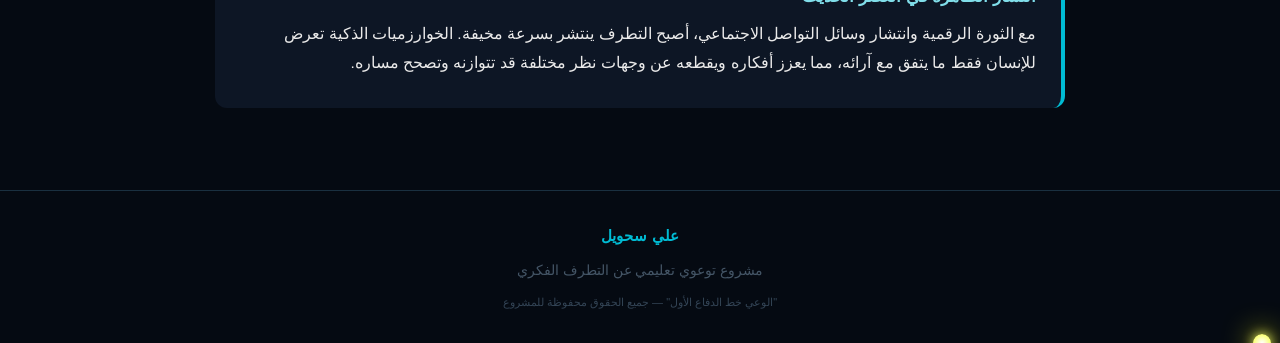
==== commit 6b018a8c: "Add files via upload" ====
--- a/page1.html
+++ b/page1.html
@@ -183,7 +183,7 @@
   </div>
 
   <div style="text-align:center;margin-bottom:30px">
-    <iframe width="90%" height="430" src="https://youtu.be/-v0TzKjWckw?si=i3fhMLLCOg8SWFDG" title="الفيديو التعليمي" frameborder="0" allow="accelerometer; autoplay; clipboard-write; encrypted-media; gyroscope; picture-in-picture; web-share" allowfullscreen style="border-radius:14px;box-shadow:0 0 35px rgba(0,188,212,0.45);max-width:800px;display:block;margin:0 auto"></iframe>
+    <iframe width="90%" height="430" src="Intellectual_extremism-main/نص فقرتك (2).mp4" title="الفيديو التعليمي" frameborder="0" allow="accelerometer; autoplay; clipboard-write; encrypted-media; gyroscope; picture-in-picture; web-share" allowfullscreen style="border-radius:14px;box-shadow:0 0 35px rgba(0,188,212,0.45);max-width:800px;display:block;margin:0 auto"></iframe>
   </div>
 
   <div class="img-container">
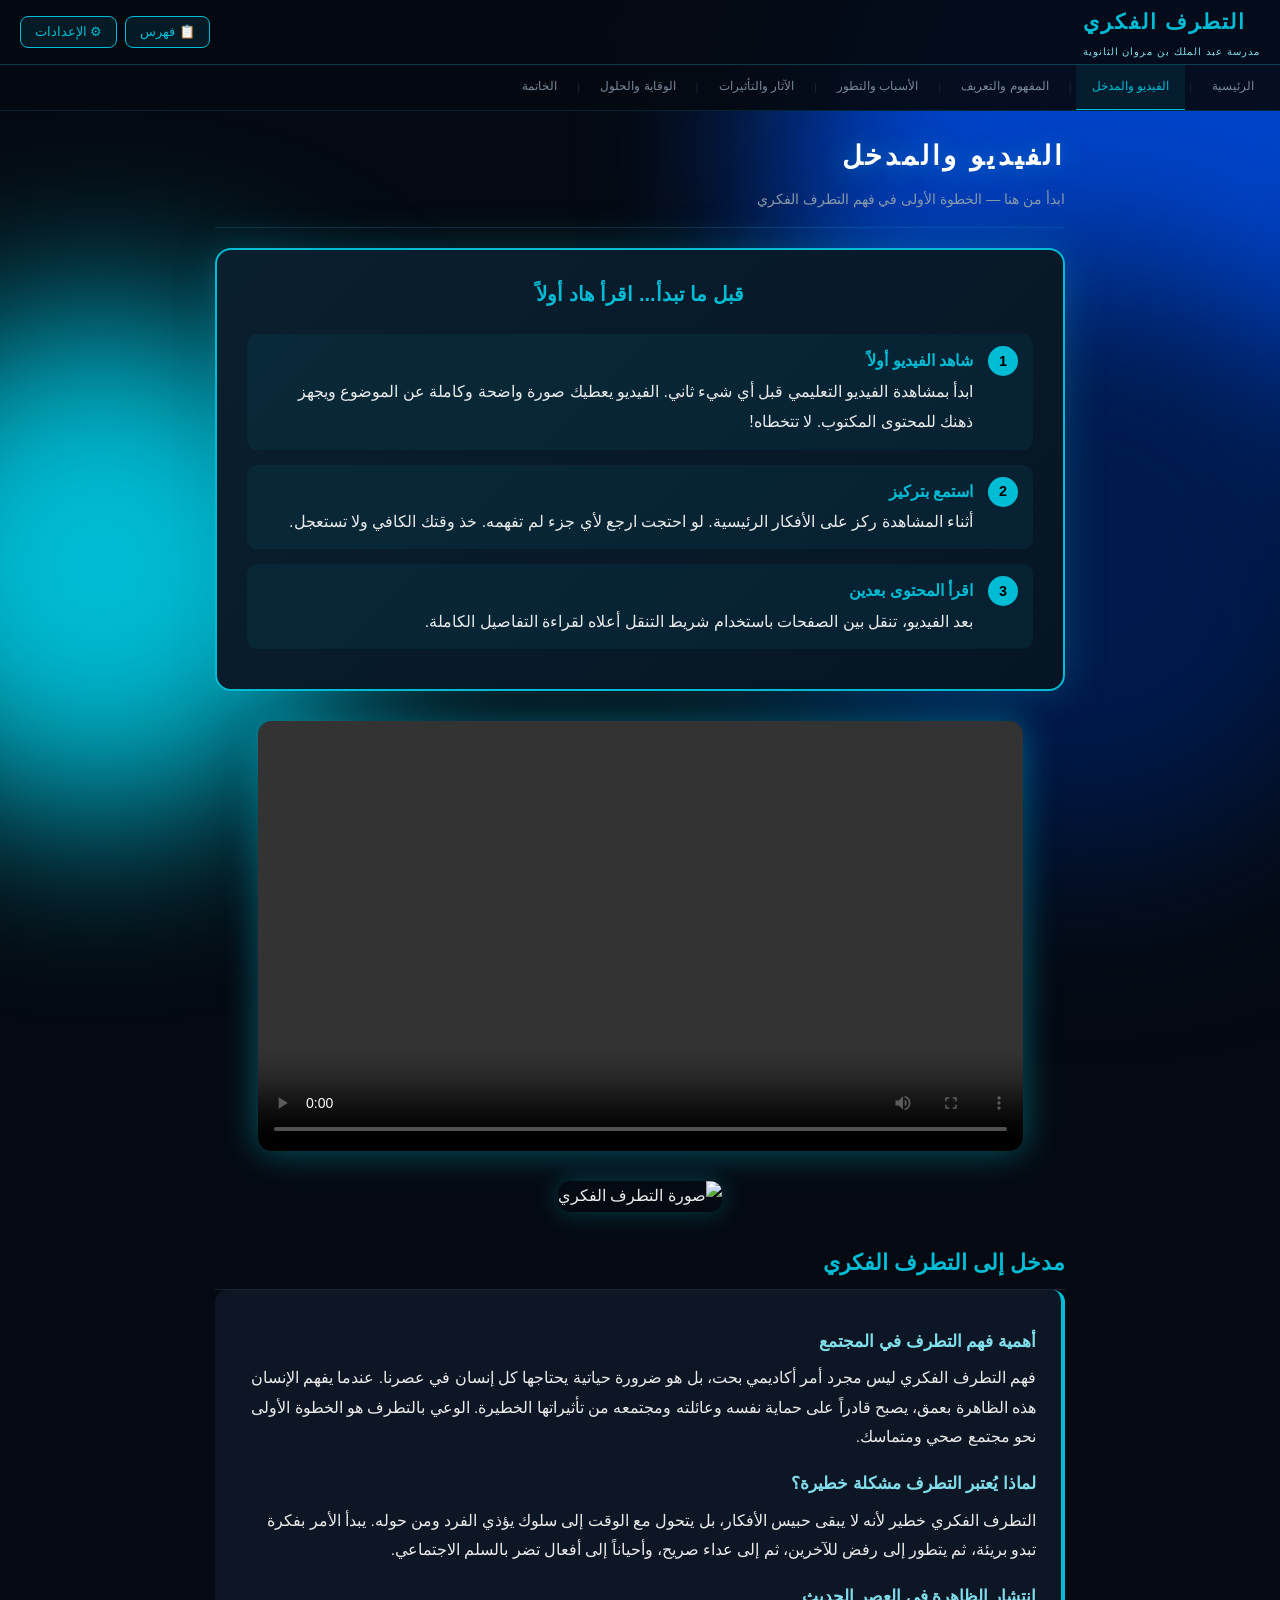
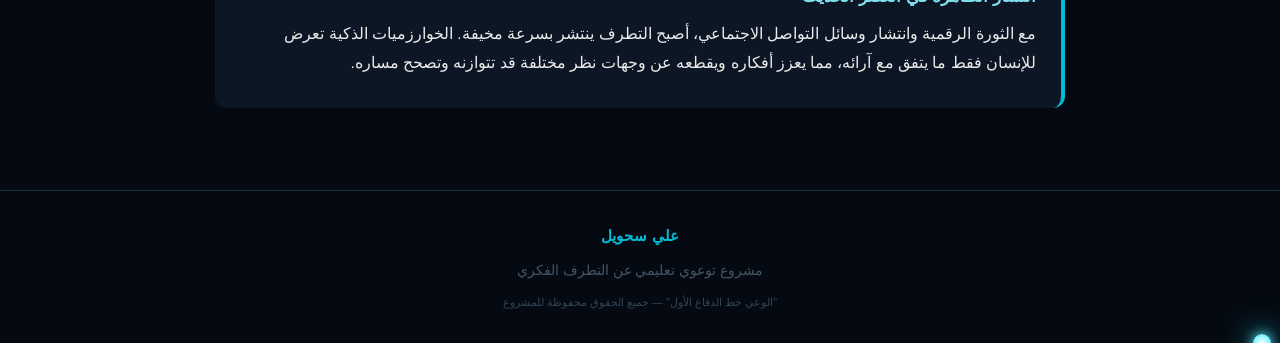
==== commit 8d95b0bf: "Add files via upload" ====
--- a/page1.html
+++ b/page1.html
@@ -182,9 +182,17 @@
     </div>
   </div>
 
-  <div style="text-align:center;margin-bottom:30px">
-    <iframe width="90%" height="430" src="Intellectual_extremism-main/نص فقرتك (2).mp4" title="الفيديو التعليمي" frameborder="0" allow="accelerometer; autoplay; clipboard-write; encrypted-media; gyroscope; picture-in-picture; web-share" allowfullscreen style="border-radius:14px;box-shadow:0 0 35px rgba(0,188,212,0.45);max-width:800px;display:block;margin:0 auto"></iframe>
-  </div>
+<div style="text-align:center;margin-bottom:30px">
+    <video
+        width="90%"
+        height="430"
+        controls
+        style="border-radius:14px;box-shadow:0 0 35px rgba(0,188,212,0.45);max-width:800px;display:block;margin:0 auto"
+    >
+        <source src="Intellectual_extremism-main/نص فقرتك (2).mp4" type="video/mp4">
+        متصفحك لا يدعم تشغيل الفيديو.
+    </video>
+</div>
 
   <div class="img-container">
     <img src="https://s.ourouba22.com/storage/attachments/1/ttrf_901227.jpg/r/1200/ttrf_901227.jpg" alt="صورة التطرف الفكري">
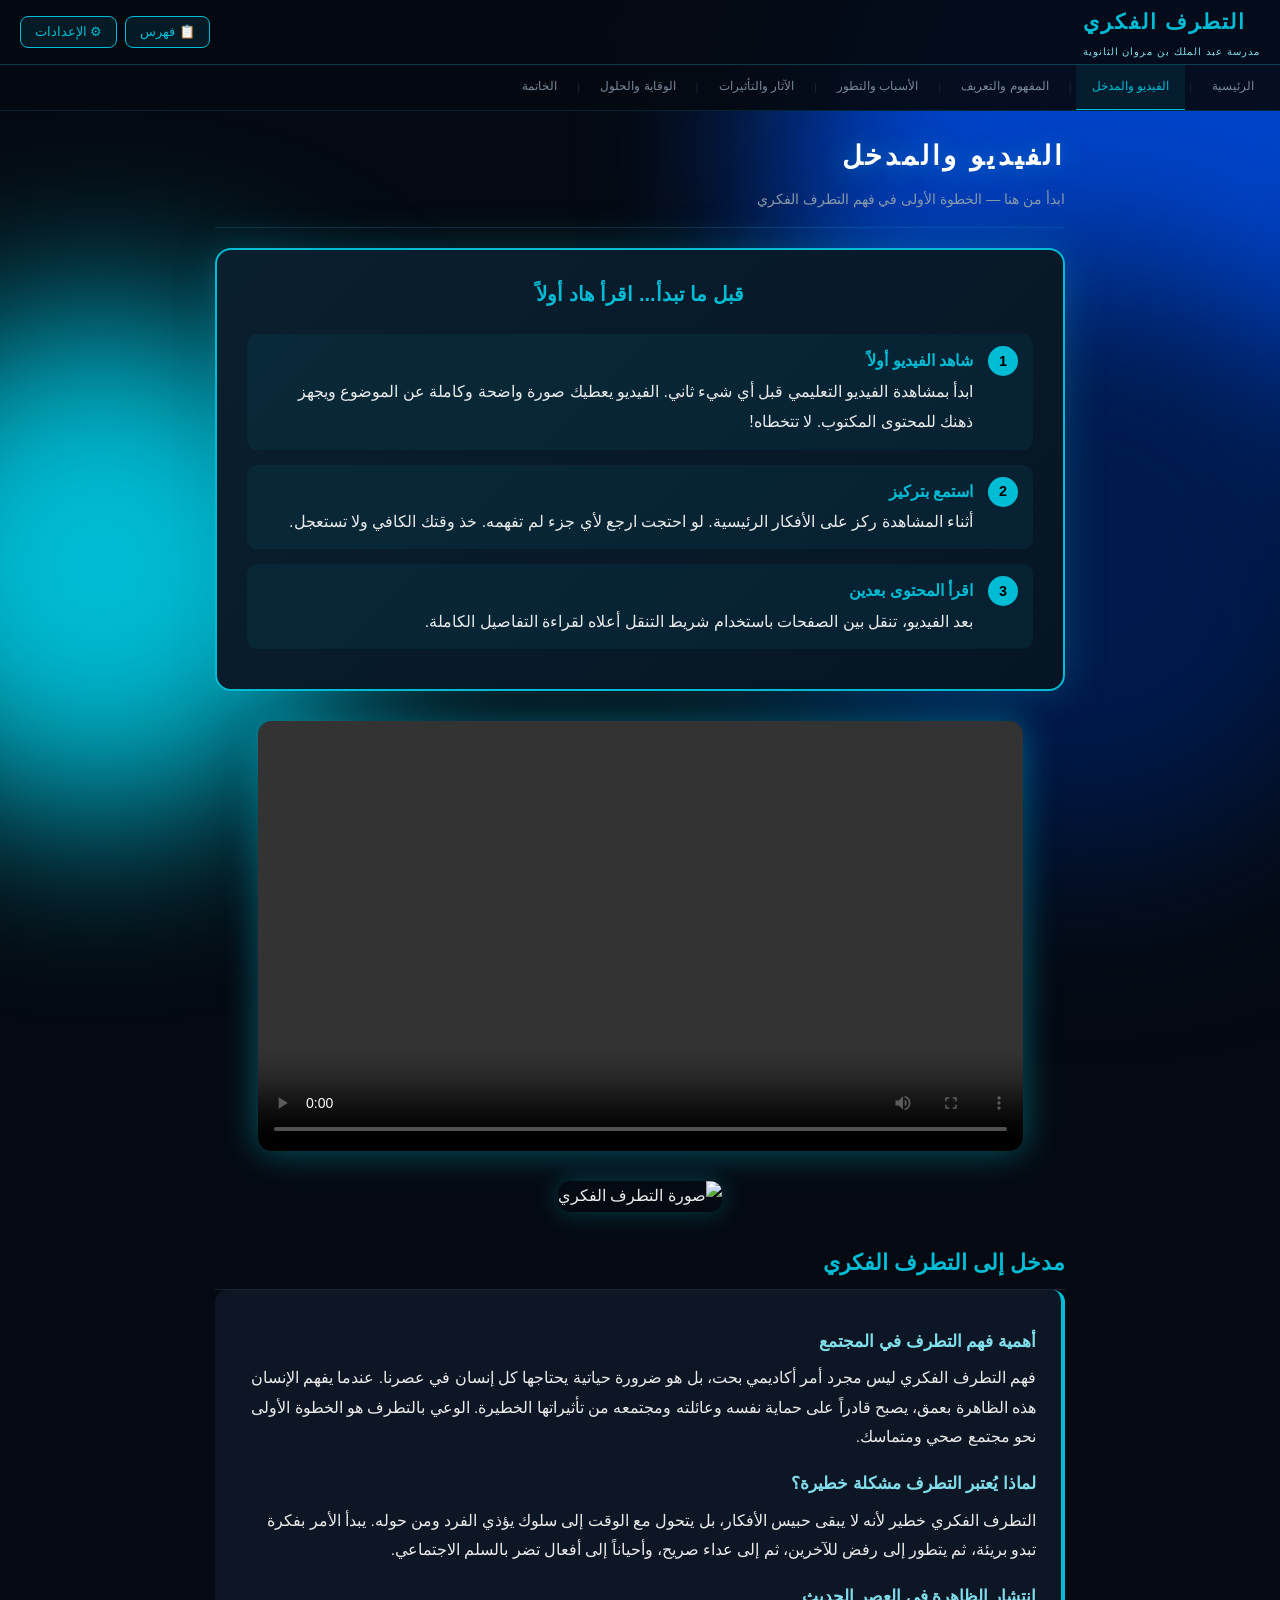
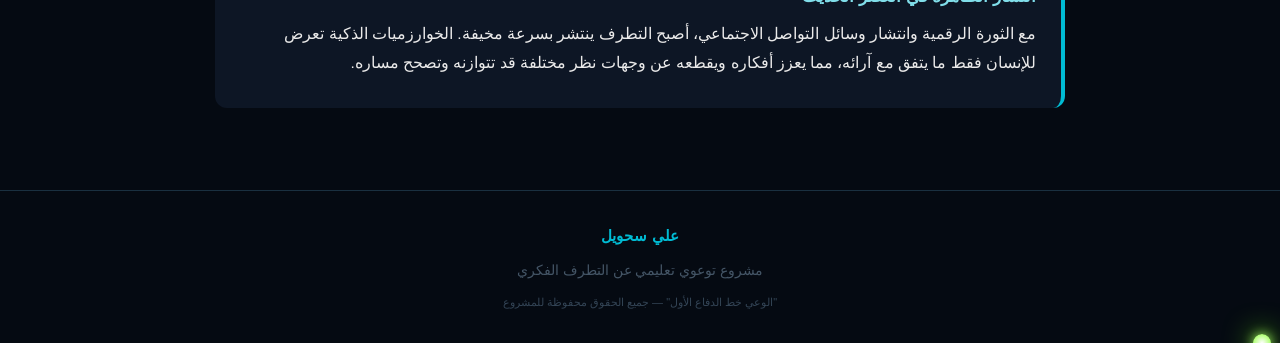
==== commit d44899b9: "Add files via upload" ====
--- a/page1.html
+++ b/page1.html
@@ -189,7 +189,7 @@
         controls
         style="border-radius:14px;box-shadow:0 0 35px rgba(0,188,212,0.45);max-width:800px;display:block;margin:0 auto"
     >
-        <source src="Intellectual_extremism-main/نص فقرتك (2).mp4" type="video/mp4">
+        <source src="https://github.com/King1of2Darkness/Intellectual_extremism/blob/main/%D9%86%D8%B5%20%D9%81%D9%82%D8%B1%D8%AA%D9%83%20(2).mp4" type="video/mp4">
         متصفحك لا يدعم تشغيل الفيديو.
     </video>
 </div>
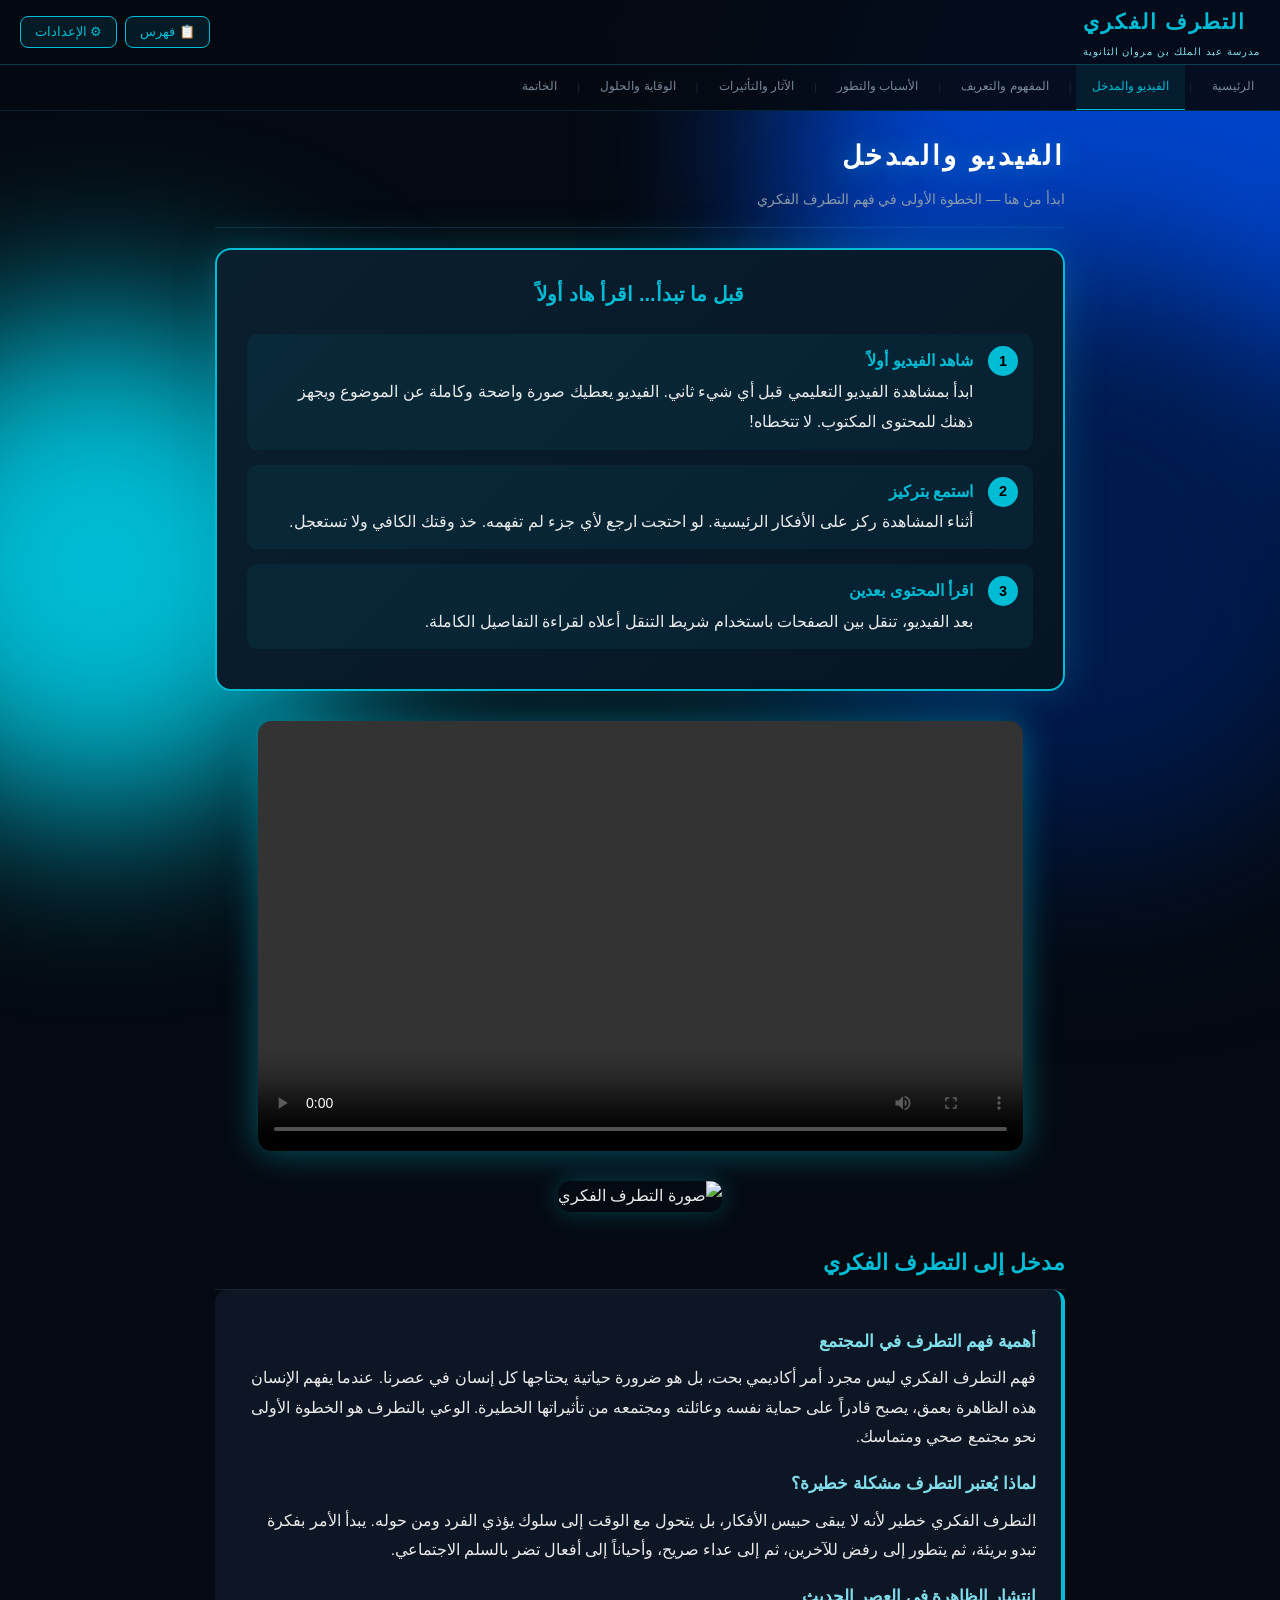
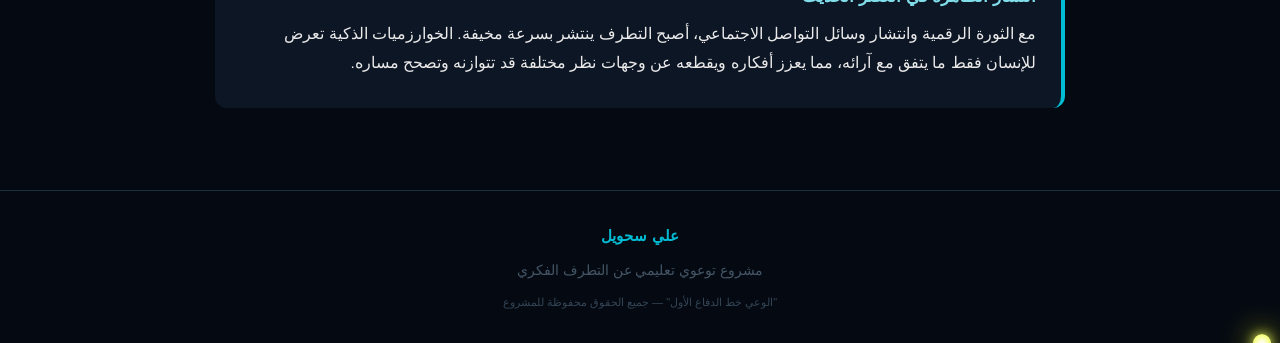
==== commit 479c9a75: "Add files via upload" ====
--- a/page1.html
+++ b/page1.html
@@ -189,7 +189,7 @@
         controls
         style="border-radius:14px;box-shadow:0 0 35px rgba(0,188,212,0.45);max-width:800px;display:block;margin:0 auto"
     >
-        <source src="https://github.com/King1of2Darkness/Intellectual_extremism/blob/main/%D9%86%D8%B5%20%D9%81%D9%82%D8%B1%D8%AA%D9%83%20(2).mp4" type="video/mp4">
+        <source src="نص فقرتك (2).mp4" type="video/mp4">
         متصفحك لا يدعم تشغيل الفيديو.
     </video>
 </div>
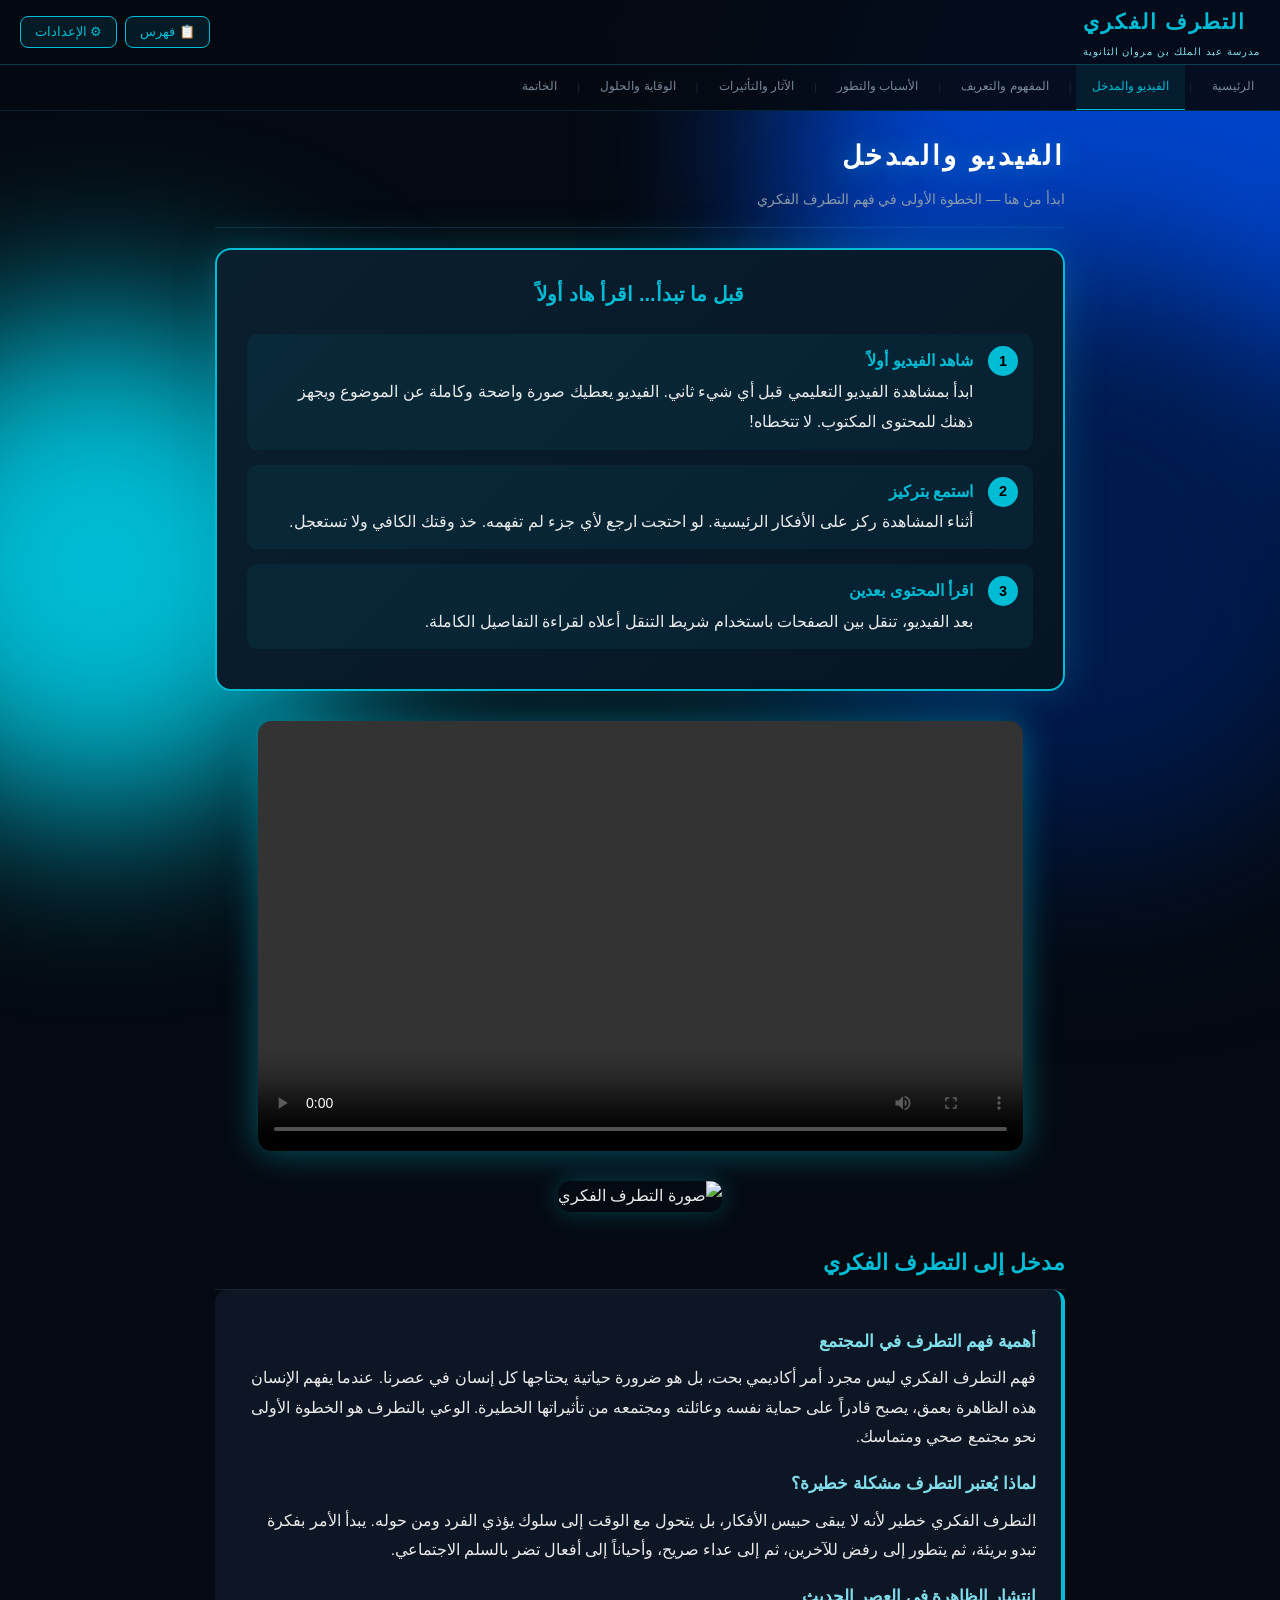
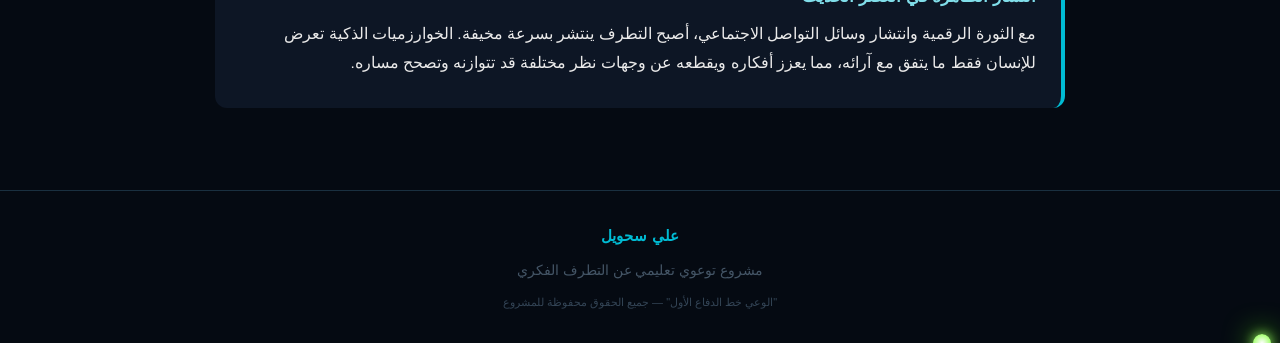
==== commit 8e860aa6: "Add files via upload" ====
--- a/page1.html
+++ b/page1.html
@@ -187,9 +187,8 @@
         width="90%"
         height="430"
         controls
-        style="border-radius:14px;box-shadow:0 0 35px rgba(0,188,212,0.45);max-width:800px;display:block;margin:0 auto"
-    >
-        <source src="نص فقرتك (2).mp4" type="video/mp4">
+        style="border-radius:14px;box-shadow:0 0 35px rgba(0,188,212,0.45);max-width:800px;display:block;margin:0 auto">
+        <source src="video.mp4" type="video/mp4">
         متصفحك لا يدعم تشغيل الفيديو.
     </video>
 </div>
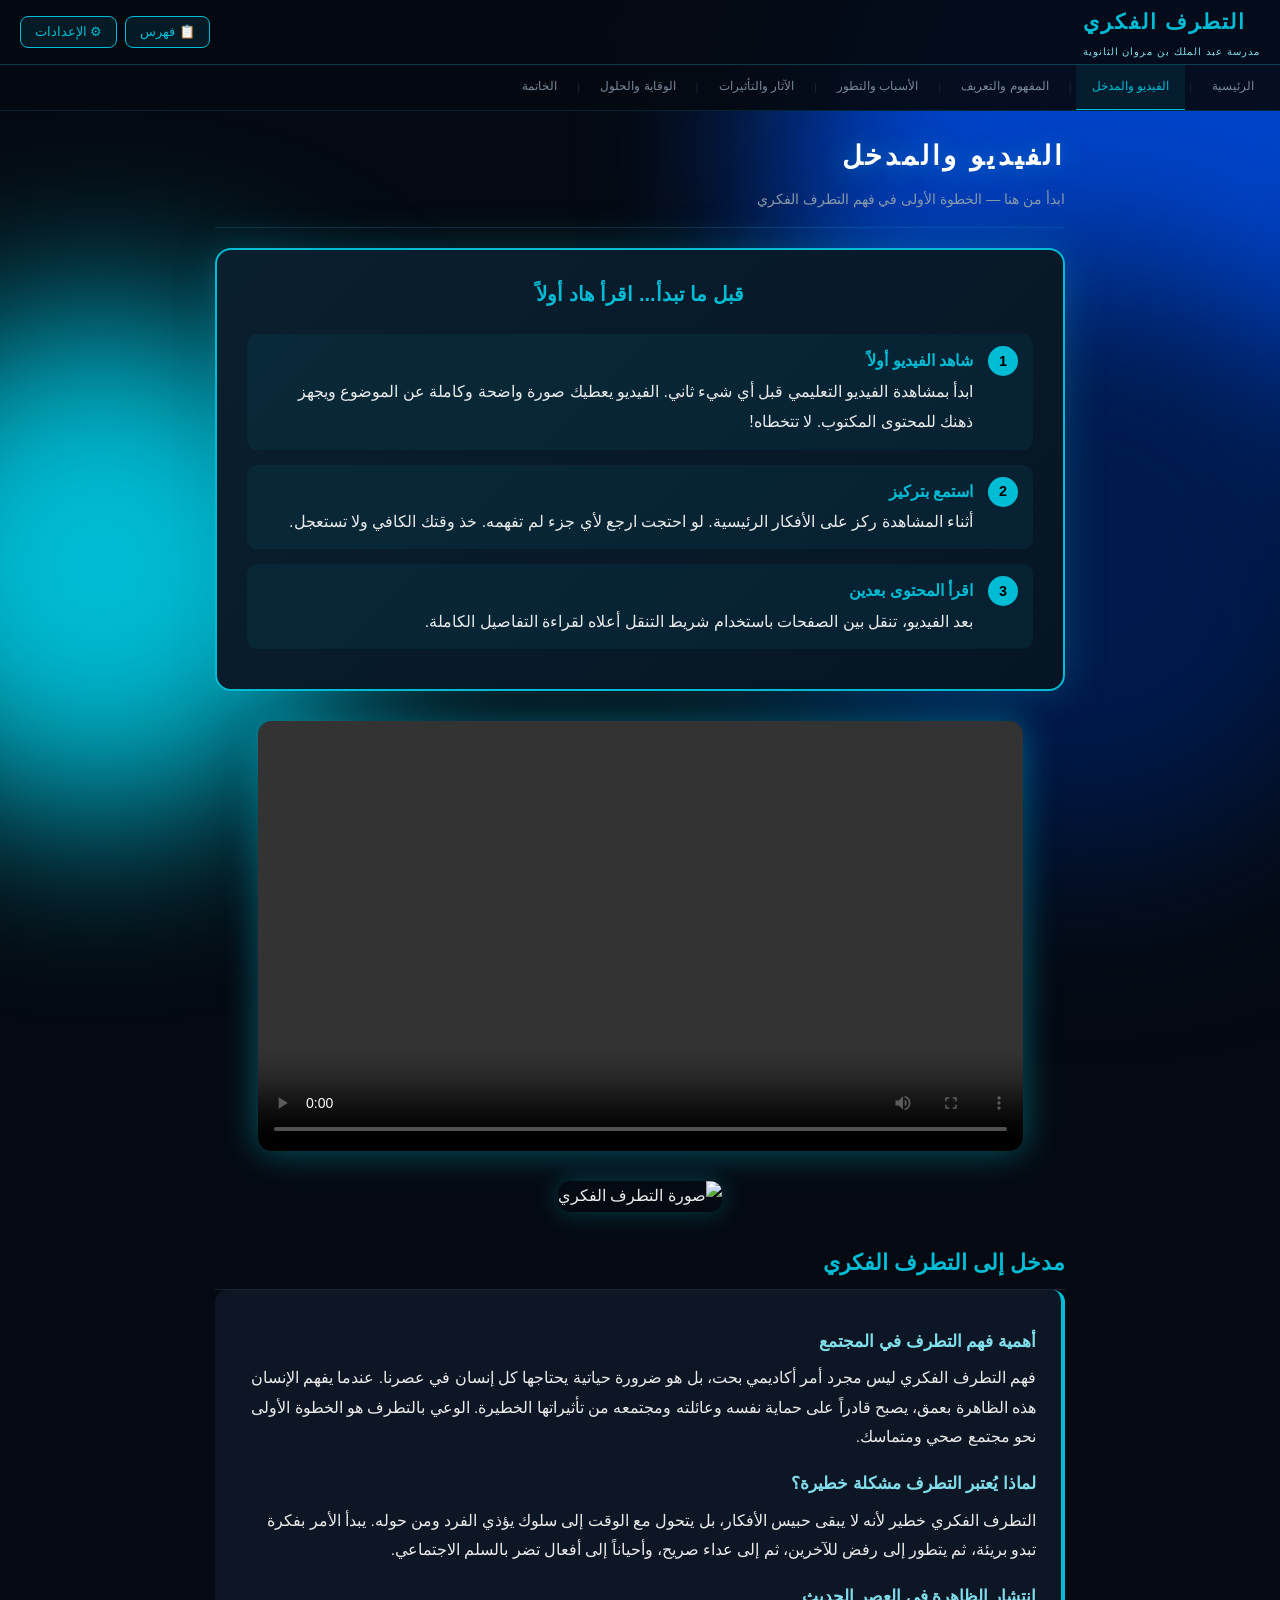
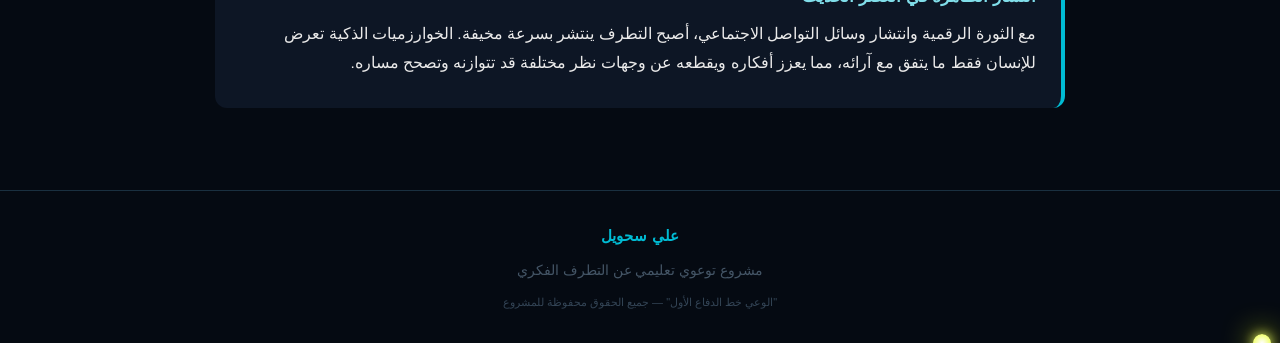
==== commit 8be3b867: "Add files via upload" ====
--- a/page1.html
+++ b/page1.html
@@ -188,7 +188,7 @@
         height="430"
         controls
         style="border-radius:14px;box-shadow:0 0 35px rgba(0,188,212,0.45);max-width:800px;display:block;margin:0 auto">
-        <source src="video.mp4" type="video/mp4">
+        <source src="video.mp4.mp4" type="video/mp4">
         متصفحك لا يدعم تشغيل الفيديو.
     </video>
 </div>
